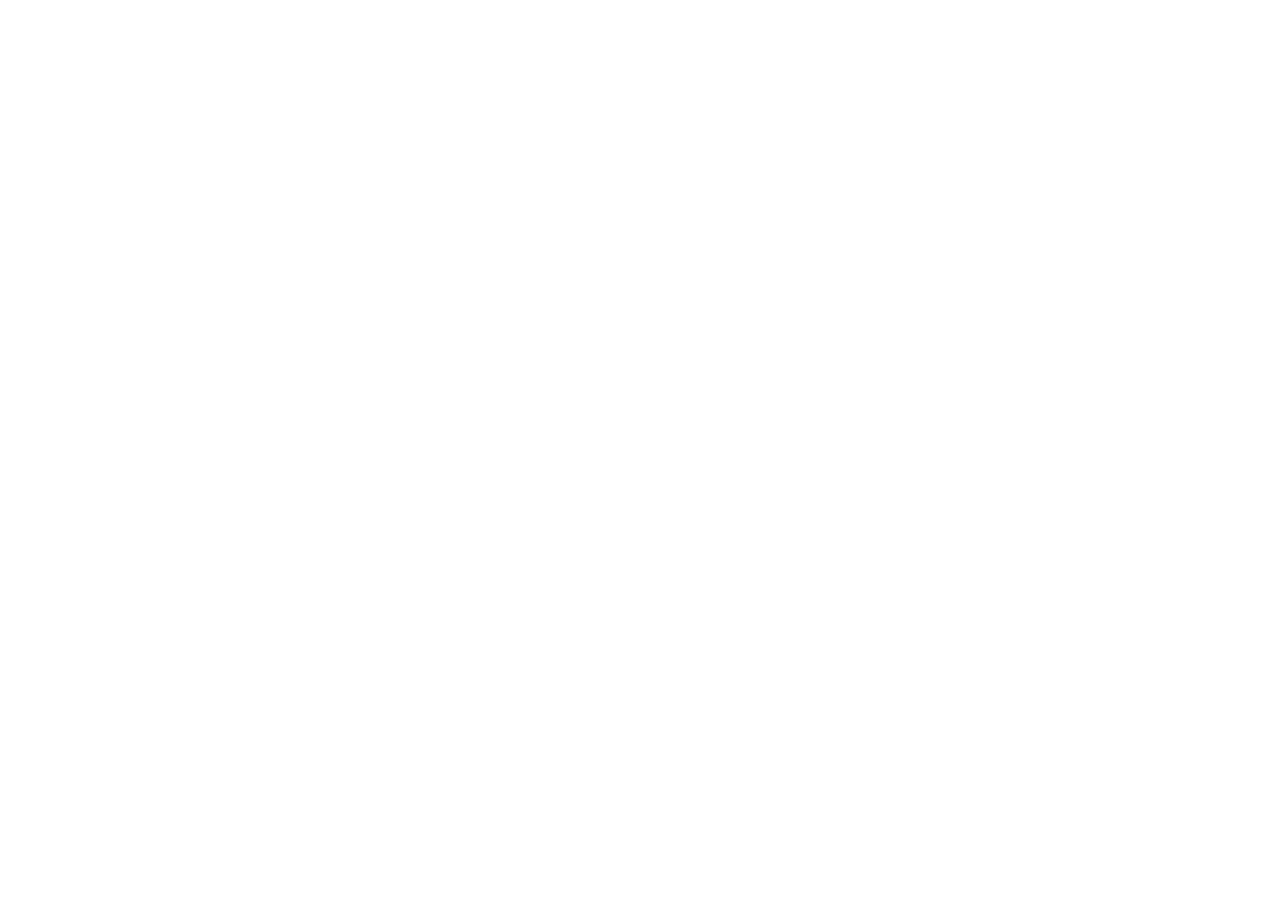
==== index.html @ ad5d0486 "feat: Add basic structure to the index page" ====
<!DOCTYPE html>
<html lang="en">
<head>
    <meta charset="UTF-8">
    <meta name="viewport" content="width=device-width, initial-scale=1.0">
    <title>Diogo Rocha Portfolio</title>
</head>
<body>
    <div class="main-container">
        <div class="personal-info">
            <div class="photo"></div>
            <div class="name"></div>
            <div class="title"></div>
        </div>
        <div class="navigation">
            <div class="about-me"></div>
            <div class="skills"></div>
            <div class="projects"></div>
        </div>
    </div>
    <div class="footer"></div>
</body>
</html>
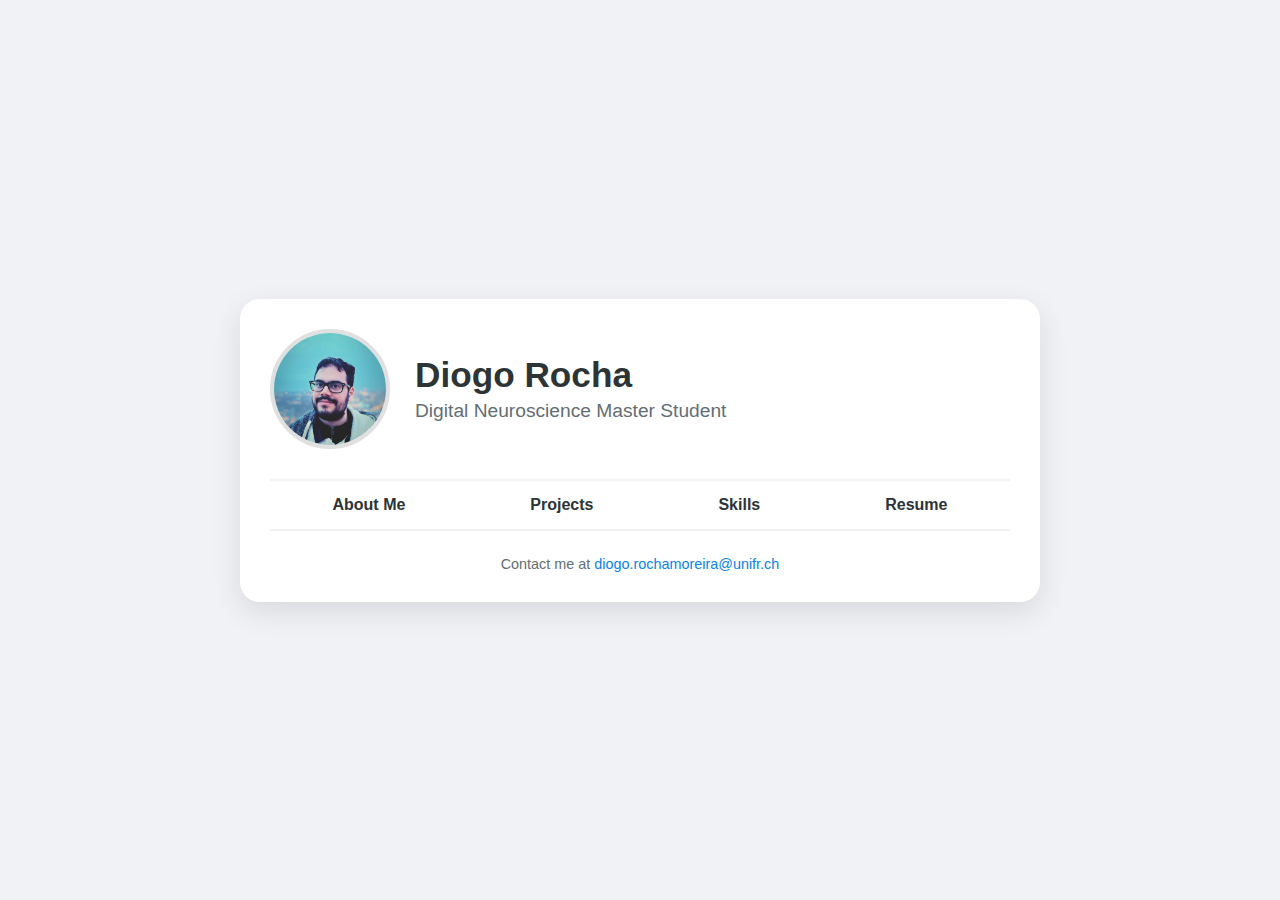
==== commit 36a4fe42: "feat: Structure index and add other pages" ====
--- a/index.html
+++ b/index.html
@@ -3,21 +3,32 @@
 <head>
     <meta charset="UTF-8">
     <meta name="viewport" content="width=device-width, initial-scale=1.0">
+    <link rel="stylesheet" href="style.css">
     <title>Diogo Rocha Portfolio</title>
 </head>
 <body>
     <div class="main-container">
-        <div class="personal-info">
-            <div class="photo"></div>
-            <div class="name"></div>
-            <div class="title"></div>
+        <div class="profile-container">
+            <img src="resources/pp.jpeg" alt="Profile Photo" class="profile-photo">
+            <div class="profile-info">
+                <h1 class="name">Diogo Rocha</h1>
+                <p class="job-title">Digital Neuroscience Master Student</p>
+            </div>
         </div>
-        <div class="navigation">
-            <div class="about-me"></div>
-            <div class="skills"></div>
-            <div class="projects"></div>
-        </div>
+
+        <nav class="nav-container">
+            <ul class="nav-links">
+                <li><a href="about.html">About Me</a></li>
+                <li><a href="projects.html">Projects</a></li>
+                <li><a href="skills.html">Skills</a></li>
+                <li><a href="resume.html">Resume</a></li>
+            </ul>
+        </nav>
+
+        <footer class="footer">
+            <p>Contact me at <a href="mailto:diogo.rochamoreira@unifr.ch">diogo.rochamoreira@unifr.ch</a></p>
+        </footer>
     </div>
-    <div class="footer"></div>
 </body>
+</html>
 </html>--- a/style.css
+++ b/style.css
@@ -0,0 +1,115 @@
+* {
+    margin: 0;
+    padding: 0;
+    box-sizing: border-box;
+    font-family: 'Segoe UI', Tahoma, Geneva, Verdana, sans-serif;
+}
+
+body {
+    background-color: #f0f2f5;
+    min-height: 100vh;
+    display: flex;
+    justify-content: center;
+    align-items: center;
+    padding: 20px;
+}
+
+.main-container {
+    background-color: white;
+    border-radius: 20px;
+    box-shadow: 0 10px 30px rgba(0,0,0,0.1);
+    max-width: 800px;
+    width: 100%;
+    padding: 30px;
+    transition: background-color 0.3s ease;
+}
+
+.main-container:hover {
+    background-color: #f9f9f9;
+}
+
+.profile-container {
+    display: flex;
+    gap: 25px;
+    margin-bottom: 30px;
+}
+
+.profile-photo {
+    width: 120px;
+    height: 120px;
+    border-radius: 50%;
+    object-fit: cover;
+    border: 4px solid #e0e0e0;
+}
+
+.profile-info {
+    flex: 1;
+    display: flex;
+    flex-direction: column;
+    justify-content: center;
+}
+
+.name {
+    font-size: 2.2em;
+    color: #2d3436;
+    margin-bottom: 5px;
+}
+
+.job-title {
+    font-size: 1.2em;
+    color: #636e72;
+    font-weight: 500;
+}
+
+.nav-container {
+    border-top: 2px solid #f0f0f0;
+    border-bottom: 2px solid #f0f0f0;
+    padding: 15px 0;
+    margin-bottom: 25px;
+}
+
+.nav-links {
+    display: flex;
+    justify-content: space-around;
+    list-style: none;
+}
+
+.nav-links a {
+    text-decoration: none;
+    color: #2d3436;
+    font-weight: 600;
+    transition: color 0.3s ease;
+}
+
+.nav-links a:hover {
+    color: #0984e3;
+}
+
+.footer {
+    text-align: center;
+    color: #636e72;
+    font-size: 0.9em;
+}
+
+.footer a {
+    color: #0984e3;
+    text-decoration: none;
+}
+
+@media (max-width: 600px) {
+    .profile-container {
+        flex-direction: column;
+        align-items: center;
+        text-align: center;
+    }
+    
+    .name {
+        font-size: 1.8em;
+    }
+    
+    .nav-links {
+        flex-direction: column;
+        align-items: center;
+        gap: 15px;
+    }
+}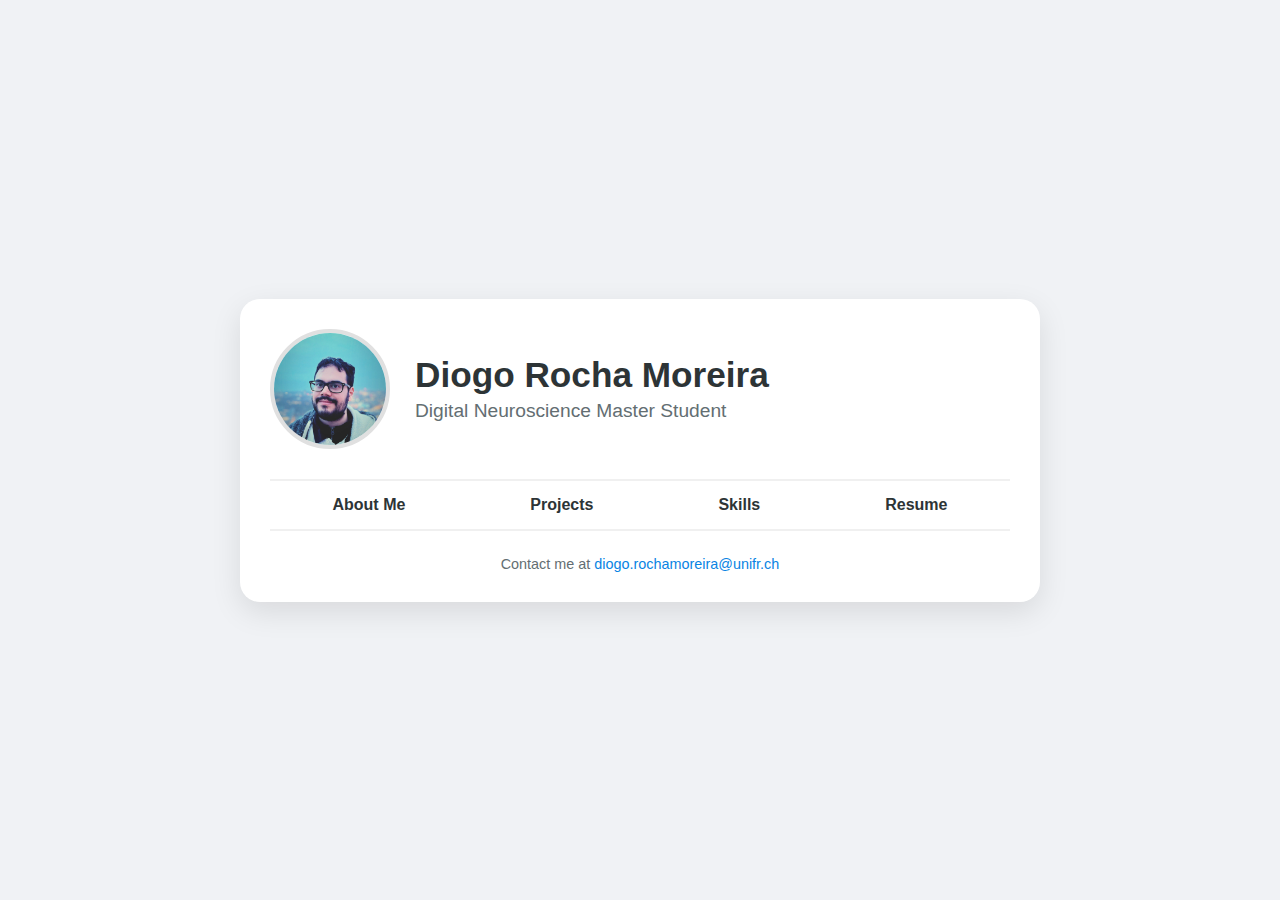
==== commit 99d647fe: "feat: Update name and back button transition" ====
--- a/index.html
+++ b/index.html
@@ -3,6 +3,7 @@
 <head>
     <meta charset="UTF-8">
     <meta name="viewport" content="width=device-width, initial-scale=1.0">
+    <link href='https://unpkg.com/boxicons@2.1.4/css/boxicons.min.css' rel='stylesheet'>
     <link rel="stylesheet" href="style.css">
     <title>Diogo Rocha Portfolio</title>
 </head>
@@ -11,7 +12,7 @@
         <div class="profile-container">
             <img src="resources/pp.jpeg" alt="Profile Photo" class="profile-photo">
             <div class="profile-info">
-                <h1 class="name">Diogo Rocha</h1>
+                <h1 class="name">Diogo Rocha Moreira</h1>
                 <p class="job-title">Digital Neuroscience Master Student</p>
             </div>
         </div>
